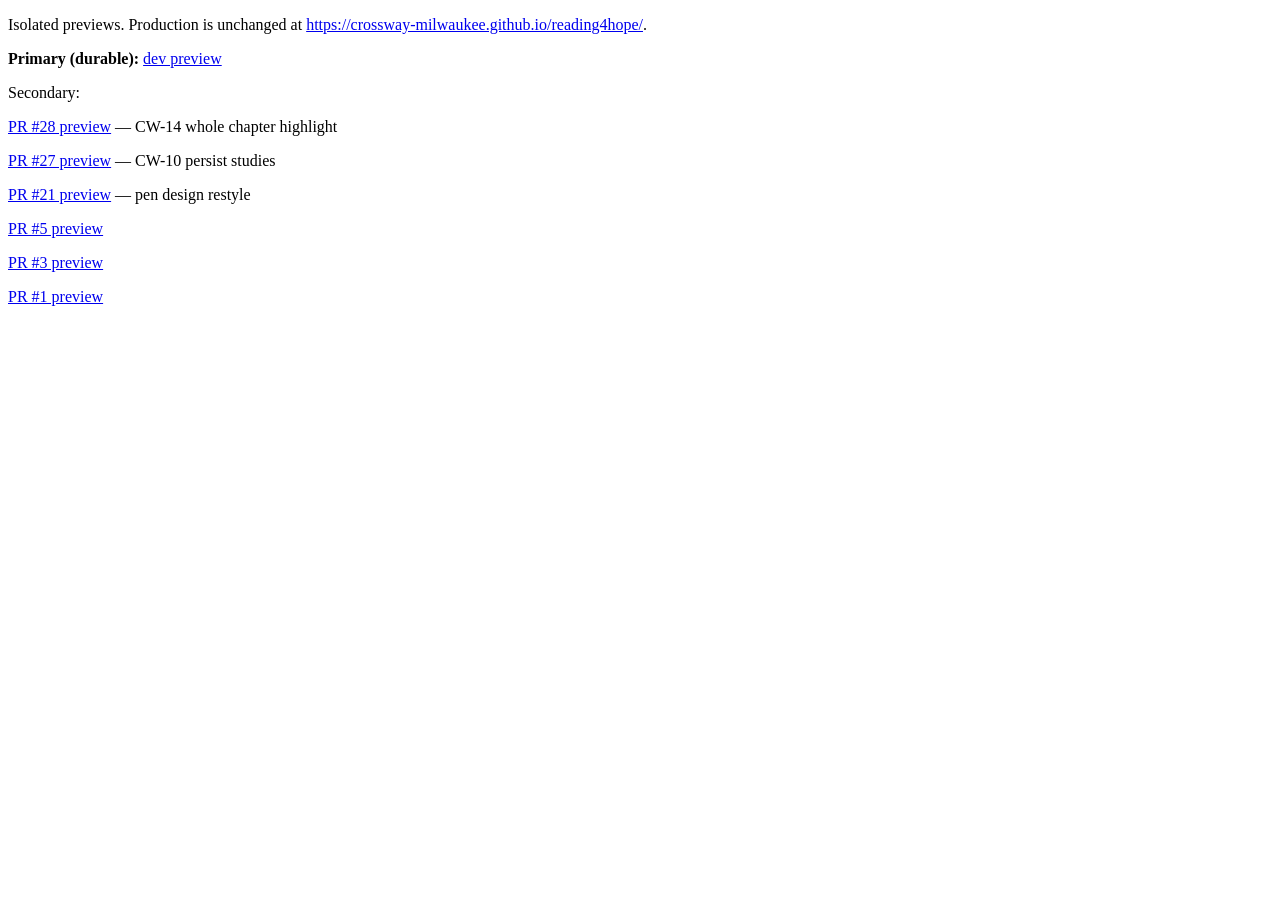
==== index.html @ ec0f3199 "Add PR #28 CW-14 whole chapter highlight preview Deploy reading4hope cc835fa (cursor/cw-14-whole-cha" ====
<!doctype html>
<html lang="en">
  <head>
    <meta charset="UTF-8" />
    <meta name="viewport" content="width=device-width, initial-scale=1.0" />
    <title>Reading4Hope PR previews</title>
  </head>
  <body>
    <p>Isolated previews. Production is unchanged at <a href="https://crossway-milwaukee.github.io/reading4hope/">https://crossway-milwaukee.github.io/reading4hope/</a>.</p>
    <p><strong>Primary (durable):</strong> <a href="https://crossway-milwaukee.github.io/reading4hope-previews/dev/">dev preview</a></p>
    <p>Secondary:</p>
    <p><a href="pr-28/">PR #28 preview</a> — CW-14 whole chapter highlight</p>
    <p><a href="pr-27/">PR #27 preview</a> — CW-10 persist studies</p>
    <p><a href="pr-21/">PR #21 preview</a> — pen design restyle</p>
    <p><a href="pr-5/">PR #5 preview</a></p>
    <p><a href="pr-3/">PR #3 preview</a></p>
    <p><a href="pr-1/">PR #1 preview</a></p>
  </body>
</html>
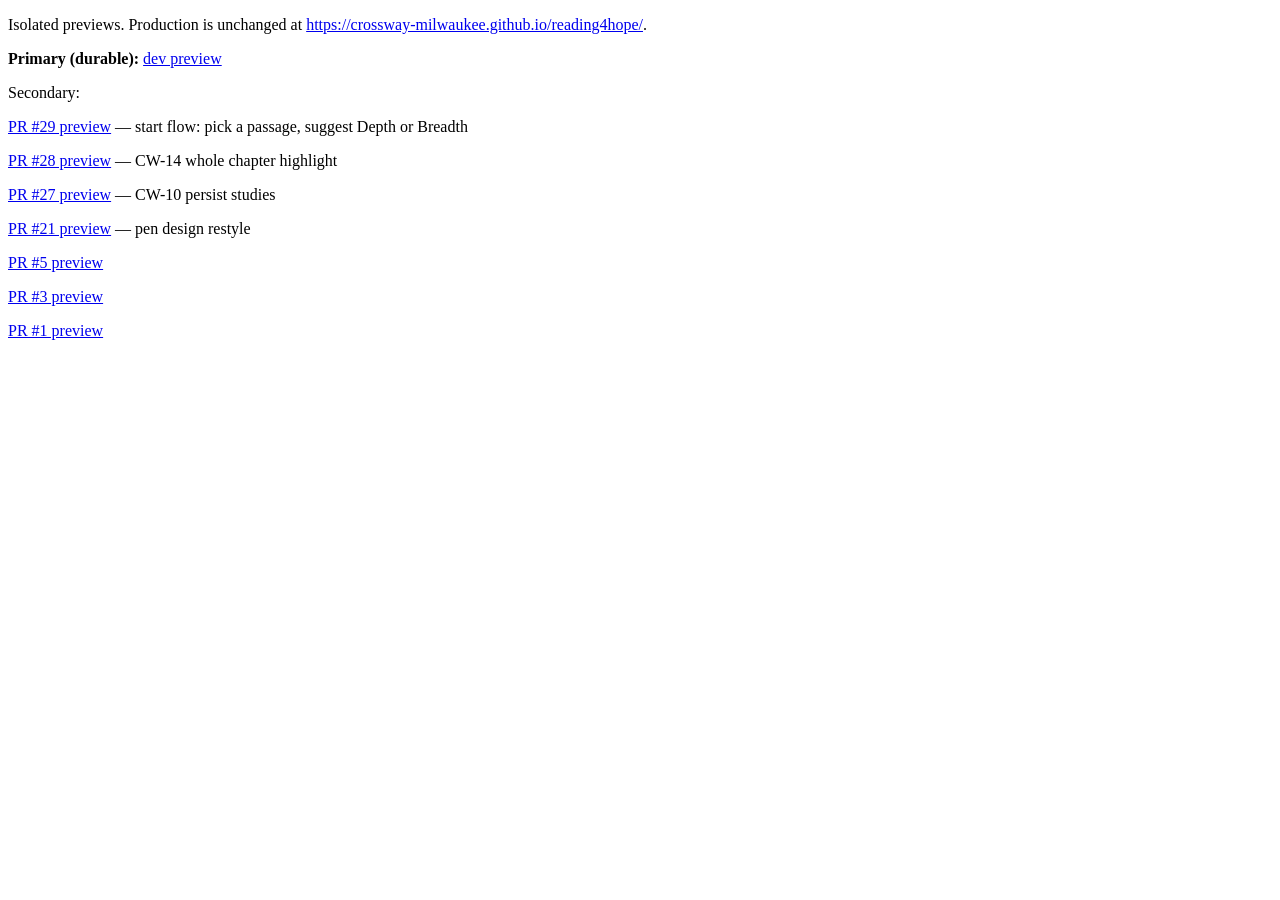
==== commit 0ab35530: "Add PR #29 start-flow preview from reading4hope d7ef412. Vite base: /reading4hope-previews/pr-29/ Co" ====
--- a/index.html
+++ b/index.html
@@ -9,6 +9,7 @@
     <p>Isolated previews. Production is unchanged at <a href="https://crossway-milwaukee.github.io/reading4hope/">https://crossway-milwaukee.github.io/reading4hope/</a>.</p>
     <p><strong>Primary (durable):</strong> <a href="https://crossway-milwaukee.github.io/reading4hope-previews/dev/">dev preview</a></p>
     <p>Secondary:</p>
+    <p><a href="pr-29/">PR #29 preview</a> — start flow: pick a passage, suggest Depth or Breadth</p>
     <p><a href="pr-28/">PR #28 preview</a> — CW-14 whole chapter highlight</p>
     <p><a href="pr-27/">PR #27 preview</a> — CW-10 persist studies</p>
     <p><a href="pr-21/">PR #21 preview</a> — pen design restyle</p>
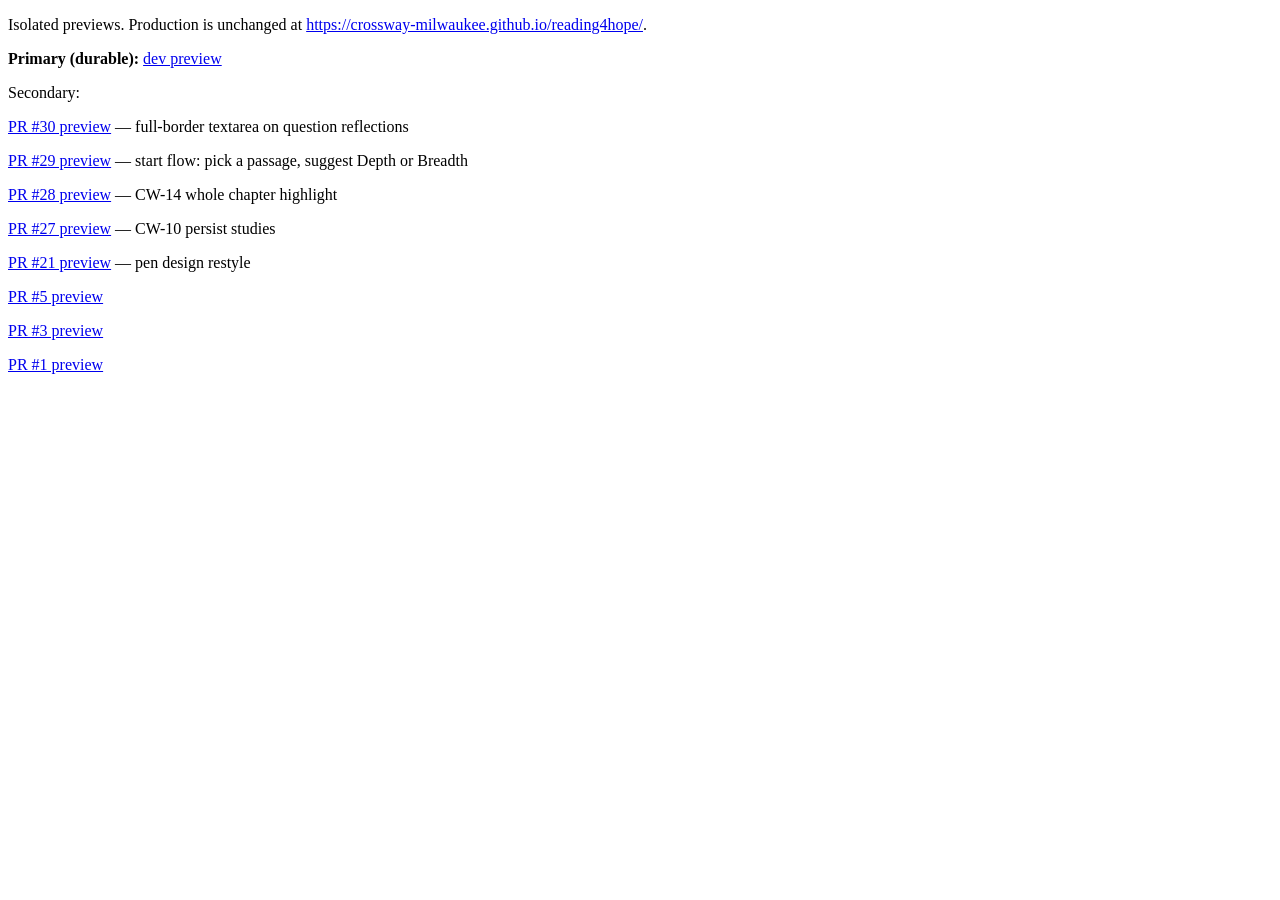
==== commit 086bafe0: "Add PR #30 preview from reading4hope 90b2a55 Vite base: /reading4hope-previews/pr-30/ Complete dist " ====
--- a/index.html
+++ b/index.html
@@ -9,6 +9,7 @@
     <p>Isolated previews. Production is unchanged at <a href="https://crossway-milwaukee.github.io/reading4hope/">https://crossway-milwaukee.github.io/reading4hope/</a>.</p>
     <p><strong>Primary (durable):</strong> <a href="https://crossway-milwaukee.github.io/reading4hope-previews/dev/">dev preview</a></p>
     <p>Secondary:</p>
+    <p><a href="pr-30/">PR #30 preview</a> — full-border textarea on question reflections</p>
     <p><a href="pr-29/">PR #29 preview</a> — start flow: pick a passage, suggest Depth or Breadth</p>
     <p><a href="pr-28/">PR #28 preview</a> — CW-14 whole chapter highlight</p>
     <p><a href="pr-27/">PR #27 preview</a> — CW-10 persist studies</p>
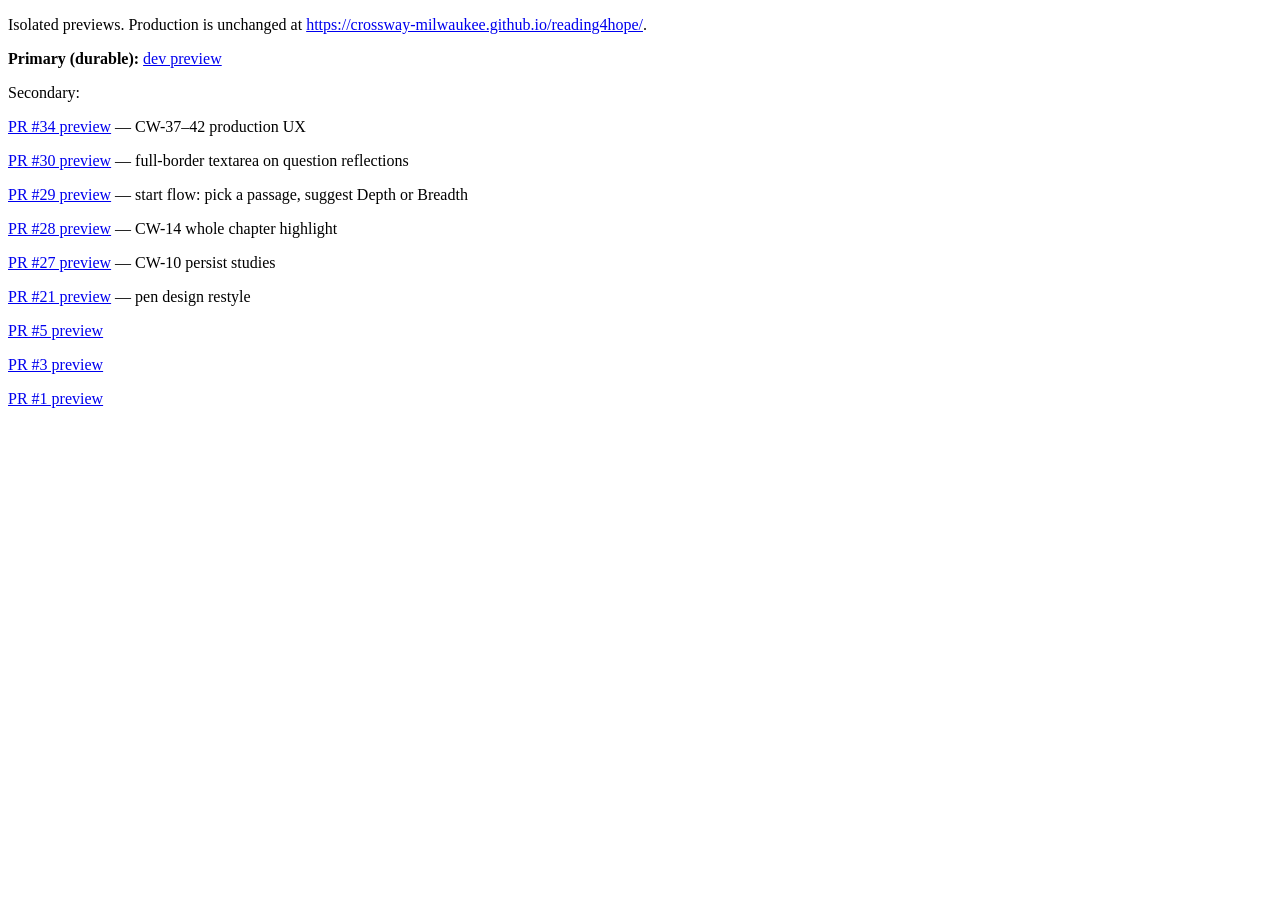
==== commit c8ef3997: "Add PR #34 preview from reading4hope 0f8eb158 Vite base: /reading4hope-previews/pr-34/ Complete dist" ====
--- a/index.html
+++ b/index.html
@@ -9,6 +9,7 @@
     <p>Isolated previews. Production is unchanged at <a href="https://crossway-milwaukee.github.io/reading4hope/">https://crossway-milwaukee.github.io/reading4hope/</a>.</p>
     <p><strong>Primary (durable):</strong> <a href="https://crossway-milwaukee.github.io/reading4hope-previews/dev/">dev preview</a></p>
     <p>Secondary:</p>
+    <p><a href="pr-34/">PR #34 preview</a> — CW-37–42 production UX</p>
     <p><a href="pr-30/">PR #30 preview</a> — full-border textarea on question reflections</p>
     <p><a href="pr-29/">PR #29 preview</a> — start flow: pick a passage, suggest Depth or Breadth</p>
     <p><a href="pr-28/">PR #28 preview</a> — CW-14 whole chapter highlight</p>
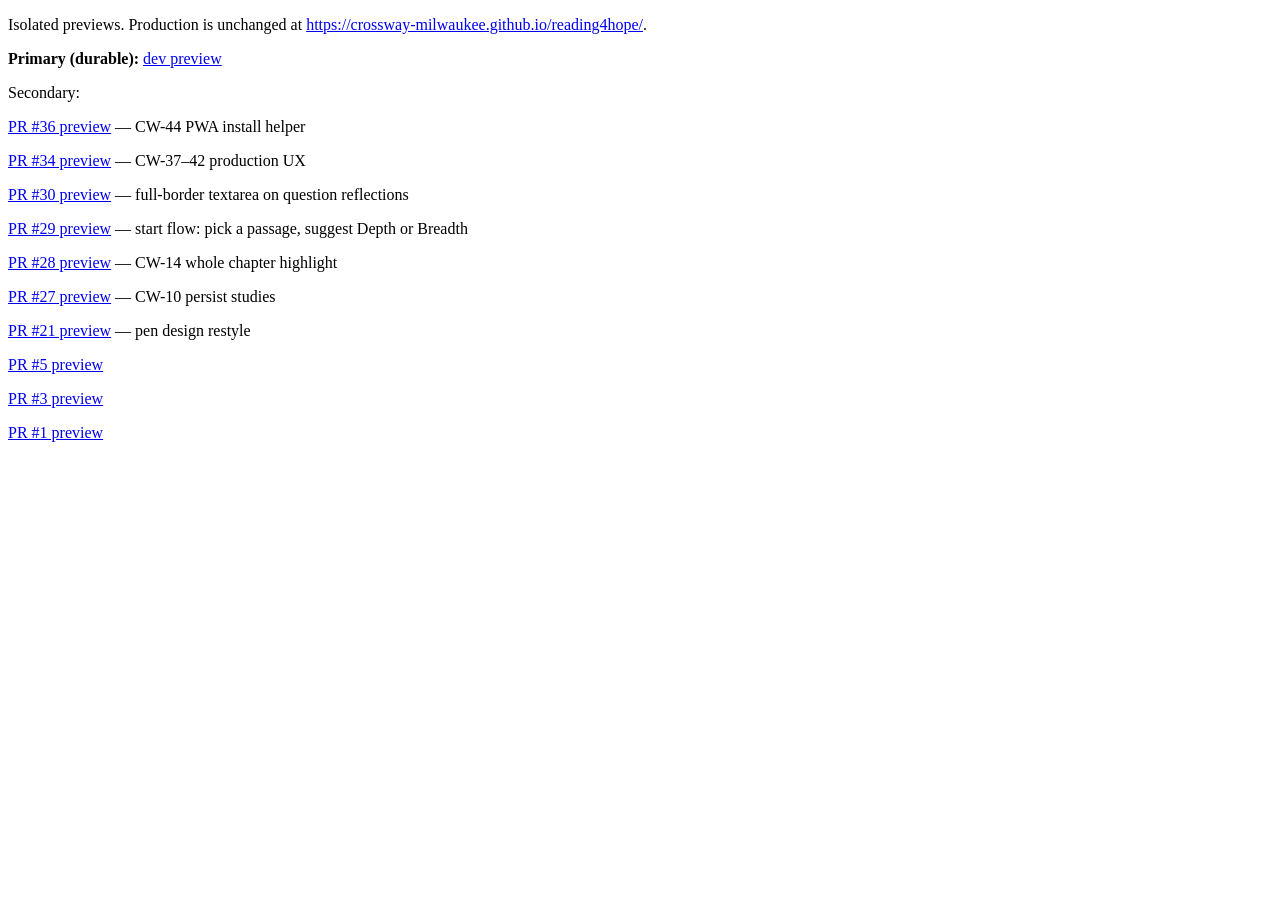
==== commit 927b6bba: "Add PR #36 preview from reading4hope c45d4f69 Vite base: /reading4hope-previews/pr-36/ Complete dist" ====
--- a/index.html
+++ b/index.html
@@ -9,6 +9,7 @@
     <p>Isolated previews. Production is unchanged at <a href="https://crossway-milwaukee.github.io/reading4hope/">https://crossway-milwaukee.github.io/reading4hope/</a>.</p>
     <p><strong>Primary (durable):</strong> <a href="https://crossway-milwaukee.github.io/reading4hope-previews/dev/">dev preview</a></p>
     <p>Secondary:</p>
+    <p><a href="pr-36/">PR #36 preview</a> — CW-44 PWA install helper</p>
     <p><a href="pr-34/">PR #34 preview</a> — CW-37–42 production UX</p>
     <p><a href="pr-30/">PR #30 preview</a> — full-border textarea on question reflections</p>
     <p><a href="pr-29/">PR #29 preview</a> — start flow: pick a passage, suggest Depth or Breadth</p>
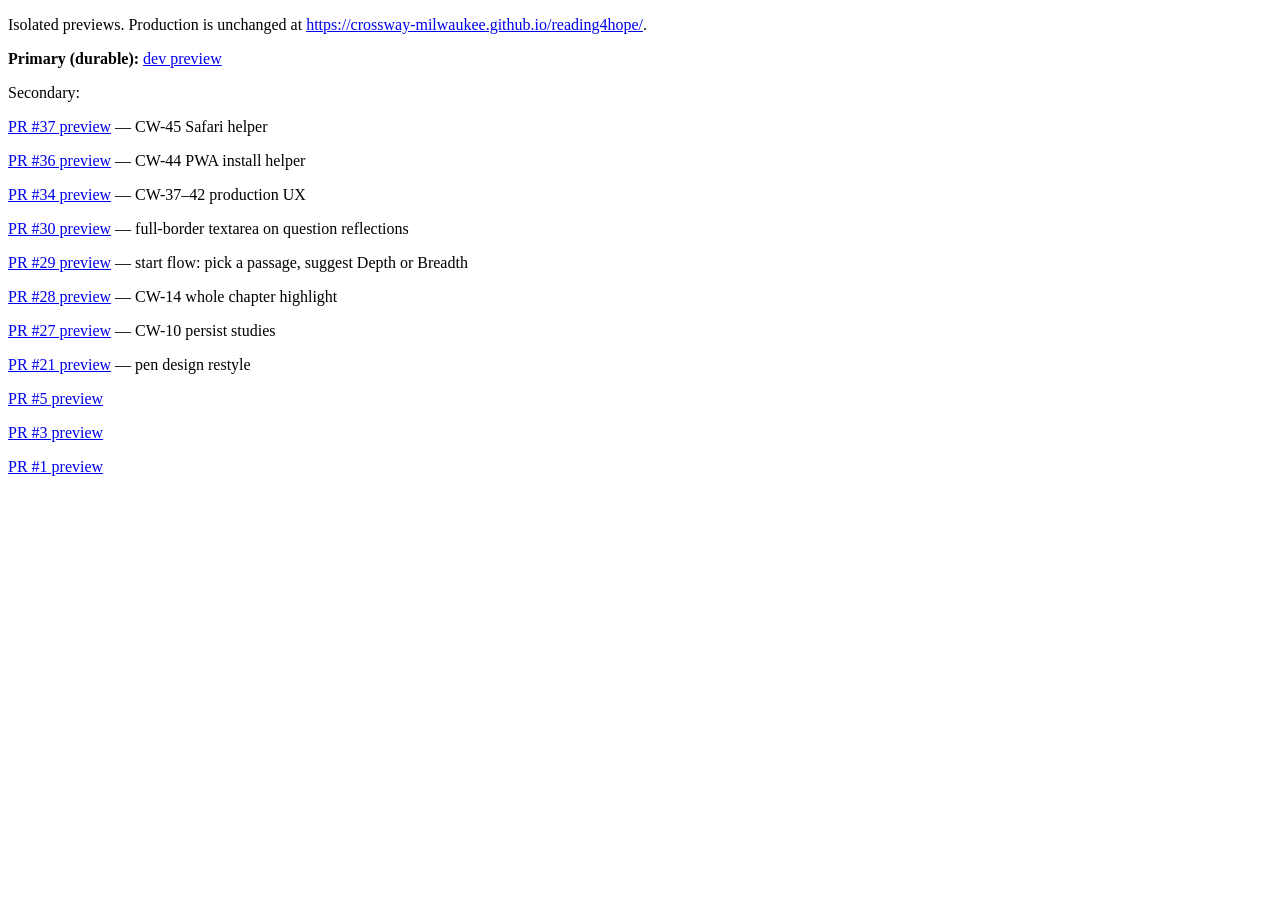
==== commit b03cd04d: "Add PR #37 preview from reading4hope c99f3e4e Isolated GitHub Pages preview for reading4hope PR #37 " ====
--- a/index.html
+++ b/index.html
@@ -9,6 +9,7 @@
     <p>Isolated previews. Production is unchanged at <a href="https://crossway-milwaukee.github.io/reading4hope/">https://crossway-milwaukee.github.io/reading4hope/</a>.</p>
     <p><strong>Primary (durable):</strong> <a href="https://crossway-milwaukee.github.io/reading4hope-previews/dev/">dev preview</a></p>
     <p>Secondary:</p>
+    <p><a href="pr-37/">PR #37 preview</a> — CW-45 Safari helper</p>
     <p><a href="pr-36/">PR #36 preview</a> — CW-44 PWA install helper</p>
     <p><a href="pr-34/">PR #34 preview</a> — CW-37–42 production UX</p>
     <p><a href="pr-30/">PR #30 preview</a> — full-border textarea on question reflections</p>
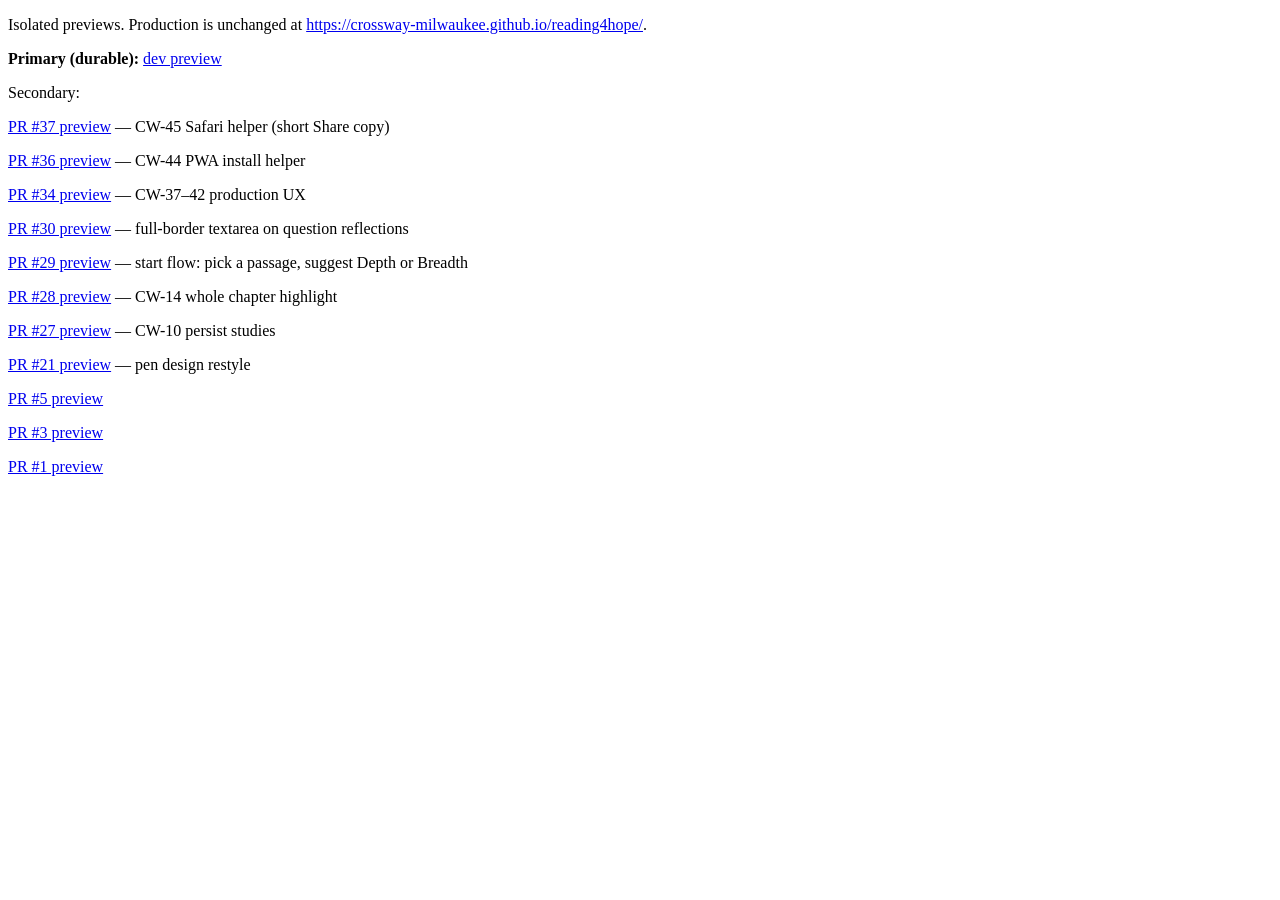
==== commit 2d0d7a9d: "Rebuild PR #37 preview from reading4hope 7880f0c4 Replace the isolated /pr-37/ GitHub Pages preview " ====
--- a/index.html
+++ b/index.html
@@ -9,7 +9,7 @@
     <p>Isolated previews. Production is unchanged at <a href="https://crossway-milwaukee.github.io/reading4hope/">https://crossway-milwaukee.github.io/reading4hope/</a>.</p>
     <p><strong>Primary (durable):</strong> <a href="https://crossway-milwaukee.github.io/reading4hope-previews/dev/">dev preview</a></p>
     <p>Secondary:</p>
-    <p><a href="pr-37/">PR #37 preview</a> — CW-45 Safari helper</p>
+    <p><a href="pr-37/">PR #37 preview</a> — CW-45 Safari helper (short Share copy)</p>
     <p><a href="pr-36/">PR #36 preview</a> — CW-44 PWA install helper</p>
     <p><a href="pr-34/">PR #34 preview</a> — CW-37–42 production UX</p>
     <p><a href="pr-30/">PR #30 preview</a> — full-border textarea on question reflections</p>
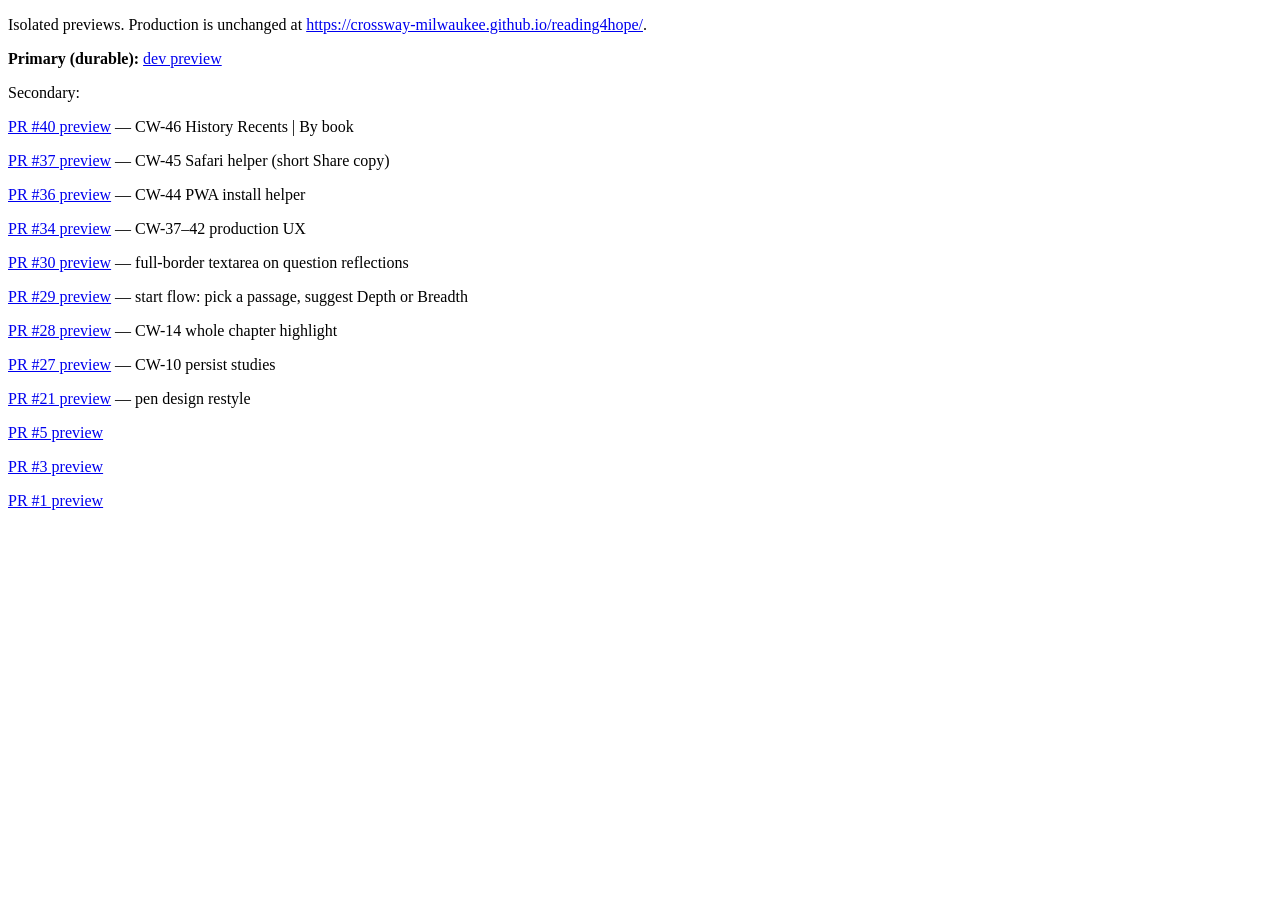
==== commit 7523f615: "Add PR #40 preview from reading4hope 007c4246 (CW-46 History Recents | By book)" ====
--- a/index.html
+++ b/index.html
@@ -9,6 +9,7 @@
     <p>Isolated previews. Production is unchanged at <a href="https://crossway-milwaukee.github.io/reading4hope/">https://crossway-milwaukee.github.io/reading4hope/</a>.</p>
     <p><strong>Primary (durable):</strong> <a href="https://crossway-milwaukee.github.io/reading4hope-previews/dev/">dev preview</a></p>
     <p>Secondary:</p>
+    <p><a href="pr-40/">PR #40 preview</a> — CW-46 History Recents | By book</p>
     <p><a href="pr-37/">PR #37 preview</a> — CW-45 Safari helper (short Share copy)</p>
     <p><a href="pr-36/">PR #36 preview</a> — CW-44 PWA install helper</p>
     <p><a href="pr-34/">PR #34 preview</a> — CW-37–42 production UX</p>
